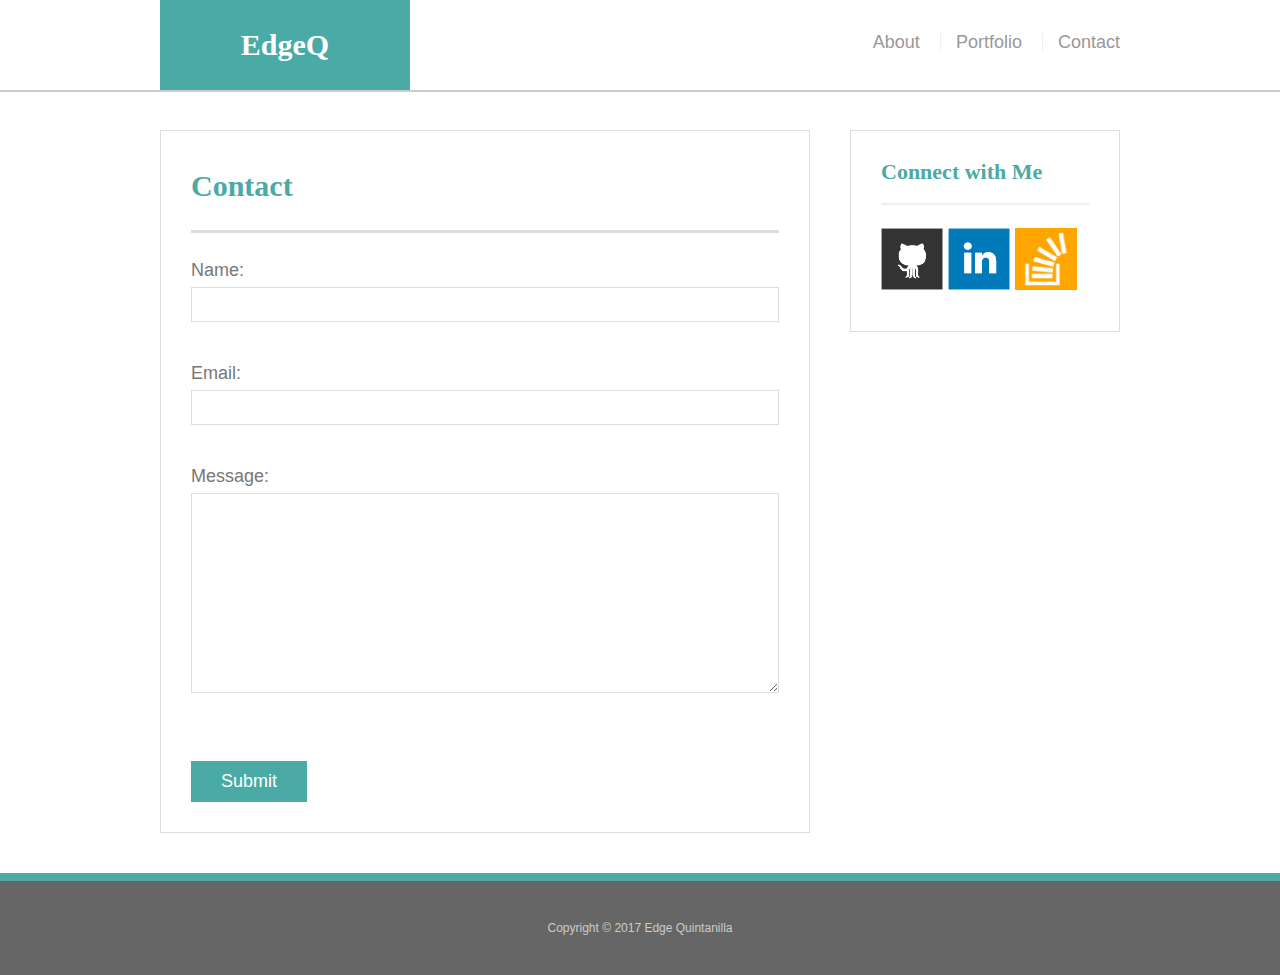
==== contact.html @ 5cd81c08 "added consistent styling across pages. Added content." ====
<!doctype html>
<html lang="en-us">
<!--Browser Meta Info-->
<head>
  <meta charset="UTF-8">
  <title>About | Edge Quintanilla</title>
  <link rel="stylesheet" type="text/css" href="assets/css/reset.css">
  <link rel="stylesheet" type="text/css" href="assets/css/style.css">
<!--Stylsheets go here-->
</head>

<body>
<!--header is consistent info with Nav at top-->
  <header id="masthead">
    <div class="container">
      <a href="index.html" id="logo">EdgeQ</a>
      <nav>
        <a href="index.html">About</a>
        <a href="portfolio.html">Portfolio</a>
        <a href="contact.html">Contact</a>
      </nav>
    </div>
  </header>
<!--Main content area sections. Note that I have both id and class...-->
  <div id="main-container" class="container">
    <section class="main-section">
      <h1>Contact</h1>

      <form >
        Name:<br>
          <input type="text" name="name">
          <br>
        Email:<br>
          <input type="text" name="email">
          <br>
        Message:<br>
          <textarea></textarea>
          <br><br>
        <input type="submit" value="Submit">
      </form> 

    </section>
    <section class="sidebar">
      <div id="connect">
        <h2>Connect with Me</h2>

        <a href="https://github.com/edgeq" target="_blank"><img src="assets/images/github-128.png" class="social" alt="GitHub" /></a>
        <a href="https://www.linkedin.com/in/equintanilla/" target="_blank"><img src="assets/images/linkedin-128.png" class="social" alt="LinkedIn" /></a>
        <a href="https://stackoverflow.com/users/8360675/edge-quintanilla?tab=profile" target="_blank"><img src="assets/images/stackoverflow-128.png" class="social" alt="Stack Overflow" /></a>
      </div>
    </section>
  </div>



       <footer>
    <div class="container">
      Copyright &copy; 2017 Edge Quintanilla
    </div>
  </footer>
</body>

</html>
---- assets/css/style.css ----
body {
  font-family: Arial, "Helvetica Neue", Helvetica, sans-serif;
  font-size: 18px;
  line-height: 34px;
  color: #777;
  background: url("../images/concrete_seamless.png");
}

* {
  box-sizing: border-box;
}

/* general */

.container {
  width: 100%;
  max-width: 960px;
  margin: 0 auto;
  clear: both;
}

h1,
h2,
h3,
p {
  margin-bottom: 20px;
}

p:last-child {
  margin-bottom: 0;
}

h1,
h2,
h3 {
  font-family: Georgia, Times, "Times New Roman", serif;
  font-weight: 700;
  color: #4aaaa5;
}

h1 {
  padding-bottom: 20px;
  font-size: 30px;
  line-height: 49px;
  border-bottom: 3px solid #ddd;
}

h2,
h3 {
  font-size: 22px;
}

/* header */

#masthead {
  position: fixed;
  z-index: 99;
  width: 100%;
  margin: 0 0 30px;
  overflow: auto;
  color: #fff;
  background: #fff;
  border-bottom: 2px solid #ccc;
}

#logo {
  float: left;
  width: 250px;
  height: 90px;
  font-family: Georgia, Times, "Times New Roman", serif;
  font-size: 30px;
  font-weight: 700;
  line-height: 90px;
  color: #fff;
  text-align: center;
  text-decoration: none;
  background: #4aaaa5;
}

nav {
  float: right;
  margin-top: 25px;
}

nav a {
  display: inline-block;
  padding-left: 15px;
  margin-left: 15px;
  line-height: 18px;
  color: #999;
  text-decoration: none;
  border-left: 1px solid #efefef;
}

nav a:first-child {
  border-left: 0 none;
}

/* footer */

footer {
  padding: 30px 0;
  clear: both;
  font-size: 12px;
  color: #fff;
  color: #ccc;
  text-align: center;
  background: #666;
  border-top: 8px solid #4aaaa5;
}

/* sidebar */

.sidebar {
  float: right;
  width: 100%;
  max-width: 270px;
  padding: 30px;
  margin-bottom: 20px;
  background: #fff;
  border: 1px solid #ddd;
}

h3,
.sidebar h2 {
  padding-bottom: 20px;
  margin-bottom: 15px;
  line-height: 22px;
  border-bottom: 2px solid #eee;
}

.social {
  width: 62px;
  height: 62px;
  margin-top: 8px;
  margin-right: 5px;
}

.social:last-child {
  margin-right: 0;
}

/* main */

#main-container {
  padding-top: 130px;
}

.main-section {
  float: left;
  width: 100%;
  max-width: 650px;
  padding: 30px;
  margin: 0 0 40px;
  background: #fff;
  border: 1px solid #ddd;
}

/* portfolio page */

.work {
  position: relative;
  float: left;
  width: 274px;
  margin: 20px 0 25px;
  overflow: auto;
}

.work:nth-child(even) {
  margin-right: 40px;
}

.work img {
  width: 100%;
  border: 0 none;
  opacity: 0.8;
}

.work h3 {
  position: absolute;
  bottom: 20px;
  width: 100%;
  padding: 15px;
  margin-bottom: 0;
  font-weight: 300;
  line-height: 30px;
  color: #fff;
  text-align: center;
  background: #4aaaa5;
  border-bottom: 0;
}

.auth-image {
  float: left;
  width: 200px;
  height: auto;
  margin-top: 10px;
  margin-right: 25px;
}

/* contact page */

#contact-form ul {
  margin-bottom: 20px;
}

#contact-form li {
  margin-bottom: 10px;
}

label,
input[type=text],
input[type=email],
textarea {
  display: block;
  width: 100%;
}

input[type=text],
input[type=email],
textarea {
  height: 35px;
  padding: 0 10px;
  font-size: 14px;
  border: 1px solid #ddd;
}

textarea {
  height: 200px;
}

input[type=submit] {
  padding: 10px 30px;
  font-size: 18px;
  color: #fff;
  cursor: pointer;
  background: #4aaaa5;
  border: 0 none;
}

.lightwidget-widget {
  width: 100%; 
  border: 0; 
  overflow: auto;>
  }
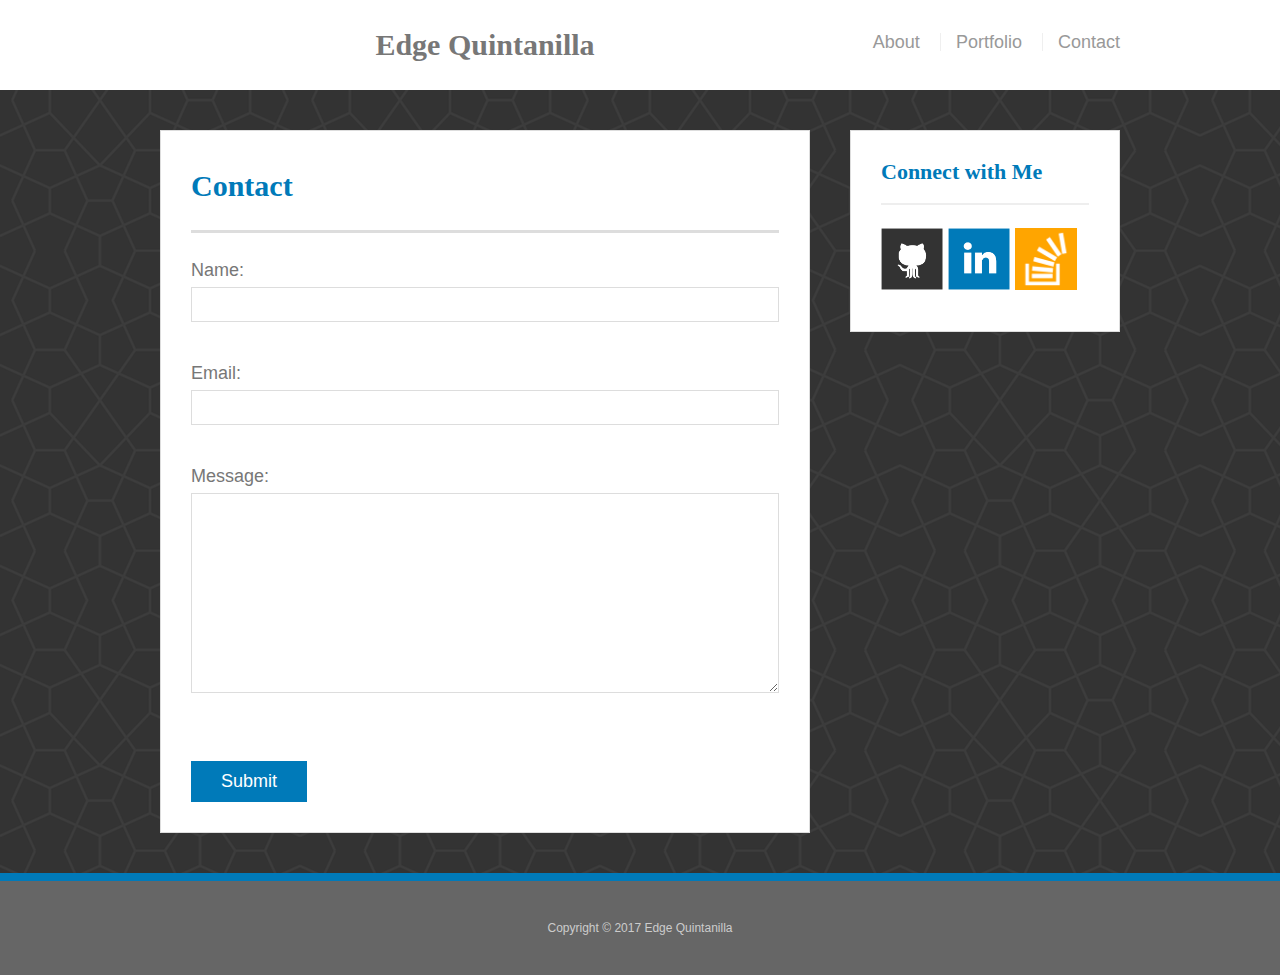
==== commit 2f9caf7f: "removed logo color. Simple is better." ====
--- a/contact.html
+++ b/contact.html
@@ -13,7 +13,7 @@
 <!--header is consistent info with Nav at top-->
   <header id="masthead">
     <div class="container">
-      <a href="index.html" id="logo">EdgeQ</a>
+      <a href="index.html" id="logo">Edge Quintanilla</a>
       <nav>
         <a href="index.html">About</a>
         <a href="portfolio.html">Portfolio</a>
--- a/assets/css/style.css
+++ b/assets/css/style.css
@@ -3,51 +3,11 @@
   font-size: 18px;
   line-height: 34px;
   color: #777;
-  background: url("../images/concrete_seamless.png");
+  background: url("../images/congruent_outline.png");
 }
 
 * {
   box-sizing: border-box;
-}
-
-/* general */
-
-.container {
-  width: 100%;
-  max-width: 960px;
-  margin: 0 auto;
-  clear: both;
-}
-
-h1,
-h2,
-h3,
-p {
-  margin-bottom: 20px;
-}
-
-p:last-child {
-  margin-bottom: 0;
-}
-
-h1,
-h2,
-h3 {
-  font-family: Georgia, Times, "Times New Roman", serif;
-  font-weight: 700;
-  color: #4aaaa5;
-}
-
-h1 {
-  padding-bottom: 20px;
-  font-size: 30px;
-  line-height: 49px;
-  border-bottom: 3px solid #ddd;
-}
-
-h2,
-h3 {
-  font-size: 22px;
 }
 
 /* header */
@@ -60,21 +20,21 @@
   overflow: auto;
   color: #fff;
   background: #fff;
-  border-bottom: 2px solid #ccc;
+  /*border-bottom: 2px solid #ccc;*/
 }
 
 #logo {
   float: left;
-  width: 250px;
+  width: 650px;
   height: 90px;
   font-family: Georgia, Times, "Times New Roman", serif;
   font-size: 30px;
   font-weight: 700;
   line-height: 90px;
-  color: #fff;
+  color: #777;
   text-align: center;
   text-decoration: none;
-  background: #4aaaa5;
+  background: #fff;
 }
 
 nav {
@@ -96,7 +56,56 @@
   border-left: 0 none;
 }
 
-/* footer */
+ /* content areas 
+  * The entire content area is `960px` wide.
+  * The main section content is `650px` wide.
+  * The sidebar is `270px` wide. 
+  */
+
+.container {
+  width: 100%;
+  max-width: 960px;
+  min-height: 100%;
+  margin: 0 auto;
+  clear: both;
+}
+
+h1,
+h2,
+h3,
+p {
+  margin-bottom: 20px;
+}
+
+p:last-child {
+  margin-bottom: 0;
+}
+
+h1,
+h2,
+h3 {
+  font-family: Georgia, Times, "Times New Roman", serif;
+  font-weight: 700;
+  color: #007AB9;
+}
+
+h1 {
+  padding-bottom: 20px;
+  font-size: 30px;
+  line-height: 49px;
+  border-bottom: 3px solid #ddd;
+}
+
+h2,
+h3 {
+  font-size: 22px;
+}
+
+
+
+/* footer 
+Made a "sticky footer."*/
+
 
 footer {
   padding: 30px 0;
@@ -106,7 +115,12 @@
   color: #ccc;
   text-align: center;
   background: #666;
-  border-top: 8px solid #4aaaa5;
+  border-top: 8px solid #007AB9;
+  position: relative;
+  bottom: 0;
+  
+  
+  
 }
 
 /* sidebar */
@@ -144,6 +158,7 @@
 
 #main-container {
   padding-top: 130px;
+  min-height: calc(100vh - 70px);
 }
 
 .main-section {
@@ -186,7 +201,7 @@
   line-height: 30px;
   color: #fff;
   text-align: center;
-  background: #4aaaa5;
+  background: #007AB9;
   border-bottom: 0;
 }
 
@@ -234,7 +249,7 @@
   font-size: 18px;
   color: #fff;
   cursor: pointer;
-  background: #4aaaa5;
+  background: #007AB9;
   border: 0 none;
 }
 
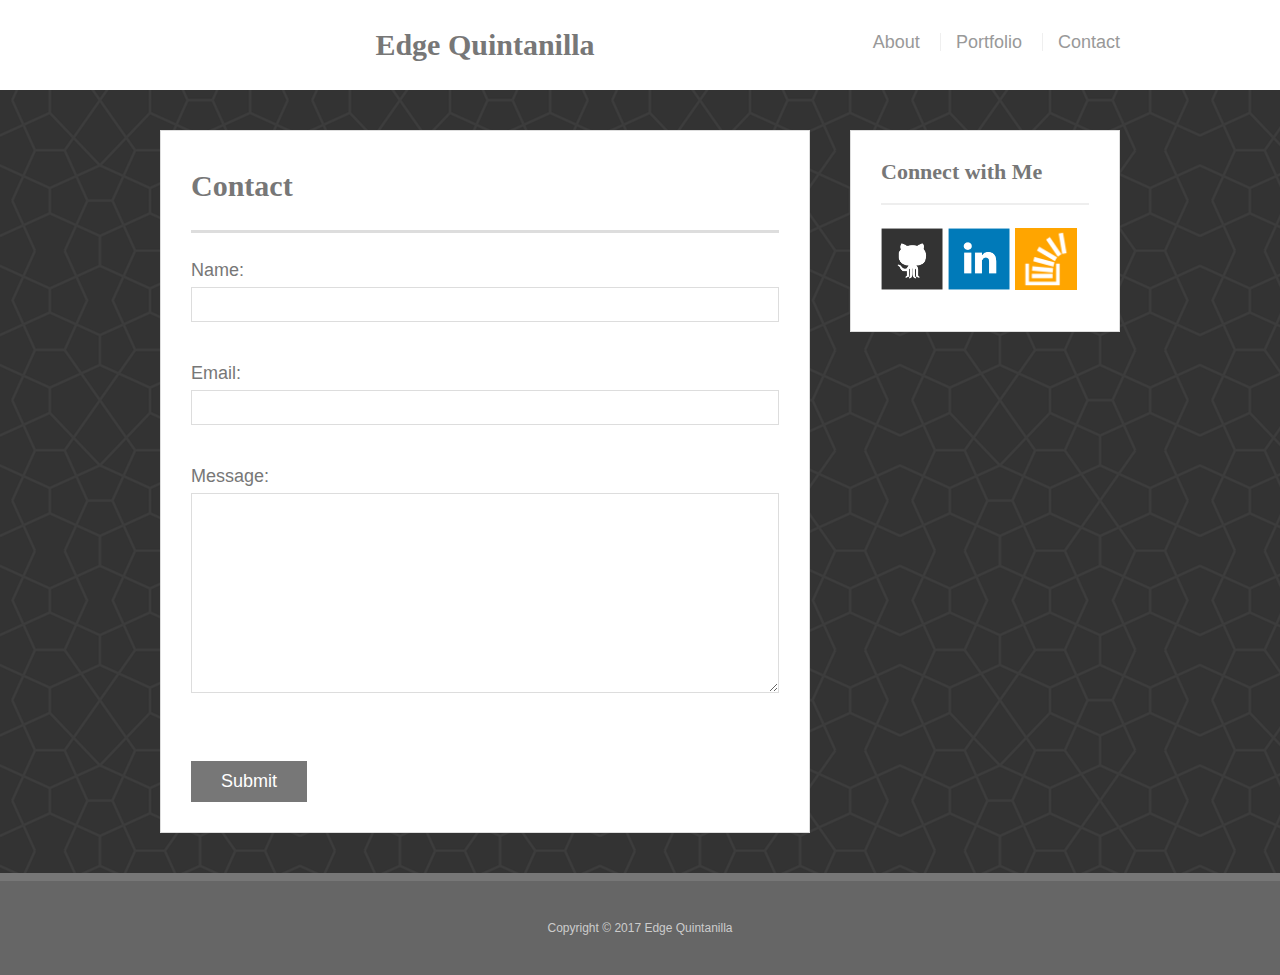
==== commit ac08eee9: "typos in titles." ====
--- a/contact.html
+++ b/contact.html
@@ -3,7 +3,7 @@
 <!--Browser Meta Info-->
 <head>
   <meta charset="UTF-8">
-  <title>About | Edge Quintanilla</title>
+  <title>Contact | Edge Quintanilla</title>
   <link rel="stylesheet" type="text/css" href="assets/css/reset.css">
   <link rel="stylesheet" type="text/css" href="assets/css/style.css">
 <!--Stylsheets go here-->
--- a/assets/css/style.css
+++ b/assets/css/style.css
@@ -75,6 +75,7 @@
 h3,
 p {
   margin-bottom: 20px;
+
 }
 
 p:last-child {
@@ -86,7 +87,7 @@
 h3 {
   font-family: Georgia, Times, "Times New Roman", serif;
   font-weight: 700;
-  color: #007AB9;
+  color: #777;
 }
 
 h1 {
@@ -115,7 +116,7 @@
   color: #ccc;
   text-align: center;
   background: #666;
-  border-top: 8px solid #007AB9;
+  border-top: 8px solid #777;
   position: relative;
   bottom: 0;
   
@@ -176,19 +177,25 @@
 .work {
   position: relative;
   float: left;
+  padding-top: 5px;
+  margin-right: 40px;
   width: 274px;
-  margin: 20px 0 25px;
-  overflow: auto;
-}
-
+  margin: 20px 5px 25px;
+  overflow: hidden;
+}
+
+/*
 .work:nth-child(even) {
   margin-right: 40px;
 }
+*/
 
 .work img {
   width: 100%;
   border: 0 none;
   opacity: 0.8;
+  overflow: hidden;
+
 }
 
 .work h3 {
@@ -201,8 +208,9 @@
   line-height: 30px;
   color: #fff;
   text-align: center;
-  background: #007AB9;
+  background: #777;
   border-bottom: 0;
+  overflow: hidden;
 }
 
 .auth-image {
@@ -249,12 +257,18 @@
   font-size: 18px;
   color: #fff;
   cursor: pointer;
-  background: #007AB9;
+  background: #777;
   border: 0 none;
-}
+
+}
+
+input[type=submit]:hover {
+  background-color: #FFA502
+}
+
 
 .lightwidget-widget {
   width: 100%; 
   border: 0; 
-  overflow: auto;>
+  overflow: auto;
   } 